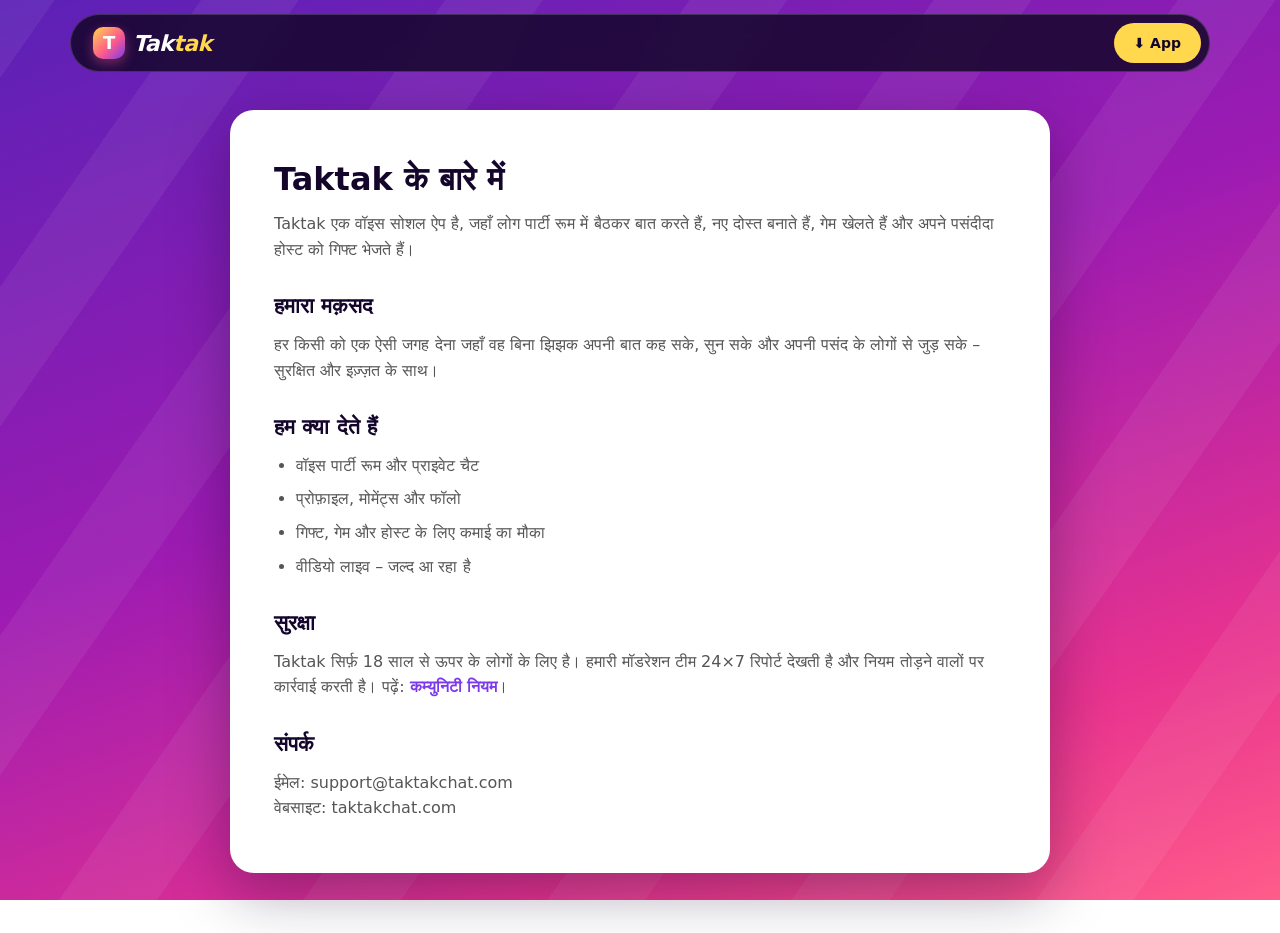
==== about.html @ ce34f869 "Video live = coming soon; Mico-style official touches: logo mark, App button, policies footer, about" ====
<!DOCTYPE html>
<html lang="hi"><head><meta charset="UTF-8"><meta name="viewport" content="width=device-width,initial-scale=1">
<title>Taktak के बारे में</title><link rel="stylesheet" href="style.css"></head>
<body>
<div class="stripes"></div>
<nav><div class="wrap"><div class="bar"><a class="logo" href="index.html"><span class="mark">T</span>Tak<b>tak</b></a><div class="links"><a class="btn" href="index.html#download">⬇ App</a></div></div></div></nav>
<div class="doc">
<h1>Taktak के बारे में</h1>
<p>Taktak एक वॉइस सोशल ऐप है, जहाँ लोग पार्टी रूम में बैठकर बात करते हैं, नए दोस्त बनाते हैं, गेम खेलते हैं और अपने पसंदीदा होस्ट को गिफ्ट भेजते हैं।</p>
<h2>हमारा मक़सद</h2>
<p>हर किसी को एक ऐसी जगह देना जहाँ वह बिना झिझक अपनी बात कह सके, सुन सके और अपनी पसंद के लोगों से जुड़ सके – सुरक्षित और इज़्ज़त के साथ।</p>
<h2>हम क्या देते हैं</h2>
<ul><li>वॉइस पार्टी रूम और प्राइवेट चैट</li><li>प्रोफ़ाइल, मोमेंट्स और फॉलो</li><li>गिफ्ट, गेम और होस्ट के लिए कमाई का मौका</li><li>वीडियो लाइव – जल्द आ रहा है</li></ul>
<h2>सुरक्षा</h2>
<p>Taktak सिर्फ़ 18 साल से ऊपर के लोगों के लिए है। हमारी मॉडरेशन टीम 24×7 रिपोर्ट देखती है और नियम तोड़ने वालों पर कार्रवाई करती है। पढ़ें: <a href="guidelines.html">कम्युनिटी नियम</a>।</p>
<h2>संपर्क</h2>
<p>ईमेल: support@taktakchat.com<br>वेबसाइट: taktakchat.com</p>
</div></body></html>
---- style.css ----
*{box-sizing:border-box;margin:0;padding:0}
html{overflow-x:hidden}
:root{--ink:#14062b;--lime:#ffd84d;--p:#7c3aed;--pk:#ff3d9a;--bg:#ecebe8;--m:#555}
body{font-family:"Poppins","Noto Sans Devanagari",system-ui,sans-serif;background:var(--bg);color:var(--ink);line-height:1.6;overflow-x:hidden}
a{color:inherit;text-decoration:none}
.wrap{max-width:1180px;margin:auto;padding:0 20px;position:relative;z-index:2}
/* giant diagonal stripes like street signage */
.stripes{position:fixed;inset:0;z-index:0;pointer-events:none;background:
 repeating-linear-gradient(-55deg,transparent 0 120px,rgba(0,0,0,.05) 120px 200px)}
/* nav */
nav{position:fixed;top:14px;left:0;right:0;z-index:50}
nav .bar{display:flex;align-items:center;justify-content:space-between;background:var(--ink);color:#fff;border-radius:40px;padding:8px 8px 8px 22px}
.logo{font-weight:900;font-size:22px;font-style:italic;letter-spacing:-.5px}
.logo b{color:var(--lime)}
nav .links{display:flex;align-items:center;gap:6px}
nav .links a{padding:7px 14px;border-radius:30px;font-size:14px;font-weight:600;color:#bbb}
nav .links a:hover,nav .links a.on{background:#fff;color:var(--ink)}
.btn{display:inline-flex;align-items:center;gap:8px;padding:12px 26px;border-radius:40px;font-weight:800;background:var(--lime);color:var(--ink)!important;border:0;cursor:pointer;font:inherit;font-weight:800;transition:.2s}
.btn:hover{transform:translateY(-2px) rotate(-1deg);box-shadow:4px 4px 0 var(--ink)}
.btn.dark{background:var(--ink);color:#fff!important}
nav .links .btn{padding:9px 20px;color:var(--ink)!important}
nav .links .btn:hover{background:#fff}
/* hero */
.hero{position:relative;min-height:100vh;padding:110px 0 60px;display:flex;align-items:center}
.hero .wrap{display:grid;grid-template-columns:.9fr 1.1fr;gap:20px;align-items:center;width:100%}
.side-text{position:absolute;left:-6px;top:50%;transform:rotate(-90deg) translateX(-50%);transform-origin:left top;font-size:11px;letter-spacing:4px;font-weight:700;color:#999;white-space:nowrap}
.sticker{display:inline-block;background:var(--ink);color:var(--lime);font-weight:800;font-size:13px;padding:6px 14px;transform:rotate(-3deg);margin-bottom:18px;clip-path:polygon(0 0,100% 0,96% 100%,4% 100%)}
.hero h1{font-size:68px;line-height:1.05;font-weight:900;letter-spacing:-1px;margin-bottom:18px}
.hero h1 .hl{background:var(--lime);padding:0 10px;display:inline-block;transform:rotate(-2deg)}
.hero h1 .pk{color:var(--p)}
.hero p{color:var(--m);font-size:18px;margin-bottom:28px;max-width:440px}
.stores{display:flex;gap:12px;flex-wrap:wrap}
.store{display:flex;align-items:center;gap:10px;background:var(--ink);color:#fff;padding:10px 20px;border-radius:14px;min-width:170px;transition:.2s;border:2px solid var(--ink)}
.store:hover{transform:translateY(-3px);box-shadow:5px 5px 0 var(--lime)}
.store.alt{background:#fff;color:var(--ink)}
.store.alt svg{fill:var(--ink)}
.store svg{width:26px;height:26px;fill:#fff}
.store small{display:block;font-size:11px;opacity:.75;line-height:1}
.store b{font-size:17px;line-height:1.2}
/* tilted panel with fanned screens */
.panel{position:relative;height:620px}
.panel .bg{position:absolute;inset:30px 0 30px 40px;background:linear-gradient(135deg,var(--p),var(--pk));clip-path:polygon(8% 0,100% 0,100% 88%,92% 100%,0 100%,0 12%);transform:rotate(-4deg)}
.panel .bg:after{content:"TAKTAK";position:absolute;right:20px;bottom:10px;font-size:110px;font-weight:900;font-style:italic;color:rgba(255,255,255,.12);line-height:1}
.panel img{position:absolute;width:230px;border-radius:22px;box-shadow:0 25px 50px rgba(0,0,0,.35);border:4px solid #fff;transition:.35s}
.panel img:nth-of-type(1){left:4%;top:120px;transform:rotate(-12deg);z-index:1}
.panel img:nth-of-type(2){left:26%;top:60px;transform:rotate(-4deg);z-index:3}
.panel img:nth-of-type(3){left:50%;top:90px;transform:rotate(6deg);z-index:2}
.panel img:hover{transform:rotate(0) scale(1.06);z-index:5}
.tag{position:absolute;z-index:6;background:#fff;border:2px solid var(--ink);font-weight:800;font-size:14px;padding:6px 14px;border-radius:30px;box-shadow:3px 3px 0 var(--ink);animation:bob 4s ease-in-out infinite}
.tag.t1{left:0;top:70px;transform:rotate(-6deg)}
.tag.t2{right:2%;top:40px;background:var(--lime);transform:rotate(5deg);animation-delay:1s}
.tag.t3{right:8%;bottom:50px;transform:rotate(-3deg);animation-delay:2s}
@keyframes bob{50%{translate:0 -10px}}
/* marquee band */
.band{background:var(--ink);color:var(--lime);overflow:hidden;white-space:nowrap;padding:14px 0;transform:rotate(-1.5deg);margin:10px -20px;position:relative;z-index:3}
.band div{display:inline-block;animation:mq 22s linear infinite;font-weight:900;font-size:22px;font-style:italic;letter-spacing:1px}
.band span{margin:0 26px;color:#fff}
@keyframes mq{to{transform:translateX(-50%)}}
/* sections */
section{padding:90px 0;position:relative}
.head{display:flex;align-items:flex-end;justify-content:space-between;margin-bottom:40px;gap:20px;flex-wrap:wrap}
.head h2{font-size:48px;font-weight:900;line-height:1;letter-spacing:-1px}
.head h2 small{display:block;font-size:13px;letter-spacing:4px;color:var(--p);font-weight:800;margin-bottom:8px}
.head p{color:var(--m);max-width:380px}
/* screens slider */
.reel{display:flex;gap:22px;overflow-x:auto;scroll-snap-type:x mandatory;padding:10px 4px 30px}
.reel::-webkit-scrollbar{height:6px}.reel::-webkit-scrollbar-thumb{background:var(--ink);border-radius:6px}
.reel figure{flex:0 0 250px;scroll-snap-align:start;background:#fff;border:2px solid var(--ink);border-radius:22px;padding:10px;box-shadow:6px 6px 0 var(--ink);transition:.25s}
.reel figure:hover{transform:translateY(-6px) rotate(-1deg)}
.reel img{width:100%;border-radius:14px;display:block}
.reel figcaption{font-weight:800;padding:10px 4px 2px}
/* zone cards */
.grid{display:grid;grid-template-columns:repeat(3,1fr);gap:20px}
.card{background:#fff;border:2px solid var(--ink);padding:28px;clip-path:polygon(0 0,calc(100% - 26px) 0,100% 26px,100% 100%,0 100%);transition:.25s;position:relative}
.card:hover{background:var(--ink);color:#fff}
.card:hover p{color:#ccc}
.card .no{position:absolute;right:18px;top:30px;font-weight:900;font-size:40px;color:rgba(0,0,0,.08);font-style:italic}
.card:hover .no{color:rgba(255,216,77,.3)}
.card i{font-style:normal;font-size:30px;display:grid;place-items:center;width:56px;height:56px;background:var(--lime);border:2px solid var(--ink);border-radius:14px}
.card h3{margin:16px 0 6px;font-size:21px;font-weight:800}
.card p{color:var(--m);font-size:15px}
/* safety strip */
.safe{display:grid;grid-template-columns:repeat(4,1fr);gap:0;border:2px solid var(--ink);background:#fff}
.safe div{padding:24px;border-right:2px solid var(--ink);font-weight:700}
.safe div:last-child{border:0}
.safe b{display:block;font-size:30px;font-weight:900;color:var(--p)}
/* host */
.host{background:var(--ink);color:#fff;padding:60px 50px;clip-path:polygon(0 0,100% 0,100% 85%,95% 100%,0 100%);display:grid;grid-template-columns:1.2fr .8fr;gap:30px;align-items:center}
.host h2{font-size:46px;font-weight:900;line-height:1.05}
.host h2 em{color:var(--lime);font-style:normal}
.host p{color:#bbb;margin:14px 0 26px}
.steps{display:grid;gap:12px}
.steps div{border:2px solid #333;border-radius:16px;padding:14px 18px;font-weight:700;display:flex;gap:14px;align-items:center}
.steps b{background:var(--lime);color:var(--ink);width:34px;height:34px;border-radius:50%;display:grid;place-items:center;flex:none}
.dl{text-align:center}
.dl h2{font-size:56px;font-weight:900;line-height:1;margin-bottom:12px}
.dl p{color:var(--m);margin-bottom:28px}
.dl .stores{justify-content:center}
footer{padding:30px 0;font-size:14px;background:var(--ink);color:#aaa;position:relative;z-index:2}
footer .wrap{display:flex;justify-content:space-between;flex-wrap:wrap;gap:12px}
footer a{margin-left:18px}
footer a:hover{color:var(--lime)}
/* docs */
.doc{max-width:820px;margin:110px auto 60px;padding:44px;background:#fff;border:2px solid var(--ink);box-shadow:8px 8px 0 var(--ink);position:relative;z-index:2}
.doc h1{font-size:32px;font-weight:900;margin-bottom:6px}
.doc h2{font-size:21px;margin:28px 0 8px}
.doc p,.doc li{color:var(--m);margin-bottom:8px}
.doc a{color:var(--p);font-weight:700}
.doc ul{padding-left:22px}
.doc input,.doc textarea{width:100%;padding:12px 14px;border-radius:12px;border:2px solid var(--ink);background:#fafafa;margin:6px 0 16px;font:inherit}
@media(max-width:900px){
 .hero .wrap,.grid,.host{grid-template-columns:1fr}
 .hero{text-align:center;padding-top:100px}
 .hero p{margin-left:auto;margin-right:auto}
 .hero .stores{justify-content:center}
 .hero h1{font-size:44px}
 .panel{height:440px;margin-top:10px}
 .panel img{width:160px}
 .panel img:nth-of-type(1){left:2%;top:90px}.panel img:nth-of-type(2){left:28%;top:40px}.panel img:nth-of-type(3){left:54%;top:80px}
 .panel .bg{inset:20px 0 20px 0}
 .head h2,.host h2{font-size:34px}
 .dl h2{font-size:38px}
 .safe{grid-template-columns:1fr 1fr}
 .safe div:nth-child(2){border-right:0}
 .safe div:nth-child(-n+2){border-bottom:2px solid var(--ink)}
 nav .links a:not(.btn){display:none}
 .host{padding:40px 24px}
 .side-text{display:none}
 .doc{margin:90px 10px 40px;padding:26px 18px}
}
/* ===== purple→pink site theme ===== */
body{background:linear-gradient(135deg,#6d28d9 0%,#a21caf 50%,#ff3d9a 100%) fixed;color:#fff}
.stripes{background:repeating-linear-gradient(-55deg,transparent 0 120px,rgba(255,255,255,.06) 120px 200px)}
.hero p,.head p,.dl p{color:rgba(255,255,255,.85)}
.hero h1 .hl{color:var(--ink)}
.hero h1 .pk{color:var(--lime)}
.head h2 small{color:var(--lime)}
.side-text{color:rgba(255,255,255,.5)}
.panel .bg{background:var(--ink)}
.panel .bg:after{color:rgba(255,216,77,.12)}
.store{border-color:#fff}
.card,.safe,.reel figure,.doc{color:var(--ink)}
.reel figure{box-shadow:6px 6px 0 var(--ink)}
.reel::-webkit-scrollbar-thumb{background:#fff}
.band{box-shadow:0 10px 30px rgba(0,0,0,.25)}
.tag,.store.alt{color:var(--ink)}
/* ===== color system v2: purple/pink base, deep-violet surfaces, warm-yellow accent ===== */
:root{--glass:rgba(20,6,43,.38);--line:rgba(255,255,255,.16);--soft:rgba(255,255,255,.75)}
body{background:linear-gradient(160deg,#5b21b6 0%,#9d1bb2 45%,#e8338f 80%,#ff5c8a 100%) fixed}
nav .bar{background:rgba(20,6,43,.85);backdrop-filter:blur(12px);border:1px solid var(--line)}
/* cards → frosted violet glass */
.card{background:var(--glass);color:#fff;border:1px solid var(--line);backdrop-filter:blur(10px)}
.card p{color:var(--soft)}
.card .no{color:rgba(255,255,255,.10)}
.card:hover{background:rgba(255,255,255,.95);color:var(--ink)}
.card:hover p{color:#4b3a66}
.card:hover .no{color:rgba(124,58,237,.18)}
.card i{background:linear-gradient(135deg,#ffd84d,#ff9f43);border:0;box-shadow:0 6px 18px rgba(255,159,67,.35)}
/* safety strip */
.safe{background:var(--glass);border:1px solid var(--line);color:#fff;border-radius:20px;overflow:hidden;backdrop-filter:blur(10px)}
.safe div{border-color:var(--line)!important}
.safe b{color:var(--lime)}
/* screens reel */
.reel figure{background:var(--glass);border:1px solid var(--line);color:#fff;box-shadow:0 18px 40px rgba(20,6,43,.35)}
.reel figure:hover{box-shadow:0 24px 50px rgba(20,6,43,.5)}
/* host block */
.host{background:linear-gradient(135deg,#1e0a3c,#2d0f52);border:1px solid var(--line)}
.steps div{border-color:var(--line);background:rgba(255,255,255,.04)}
/* buttons & stores */
.btn:hover{box-shadow:4px 4px 0 var(--ink)}
.store{background:var(--ink);border-color:rgba(255,255,255,.25)}
.store.alt{background:#fff;border-color:#fff}
.store:hover{box-shadow:0 10px 24px rgba(255,216,77,.35)}
/* hero bits */
.panel .bg{background:linear-gradient(135deg,#1e0a3c,#2d0f52)}
.tag{border-color:var(--ink);box-shadow:3px 3px 0 var(--ink)}
.sticker{color:var(--lime)}
/* band & footer */
.band{background:var(--ink)}
footer{background:#0f041f;color:var(--soft)}
/* ===== official touches ===== */
.logo{display:inline-flex;align-items:center;gap:8px}
.mark{display:grid;place-items:center;width:32px;height:32px;border-radius:10px;background:linear-gradient(135deg,#ffd84d,#ff5c8a 55%,#7c3aed);color:#fff;font-style:normal;font-size:18px;font-weight:900;box-shadow:0 4px 12px rgba(255,92,138,.4)}
.card.soon{opacity:.92}
.card.soon i{filter:grayscale(.3)}
.soon-tag{position:absolute;right:14px;top:14px;background:var(--lime);color:var(--ink);font-size:12px;font-weight:800;padding:3px 10px;border-radius:20px;z-index:2}
.card.soon .no{top:44px}
footer{padding:40px 0 30px}
footer .wrap{display:block}
.f-top{display:flex;justify-content:space-between;align-items:center;padding-bottom:22px;border-bottom:1px solid var(--line);margin-bottom:18px}
.f-top .logo{color:#fff;font-size:22px}
.social{display:flex;gap:10px}
.social a{margin:0;width:38px;height:38px;border-radius:50%;background:rgba(255,255,255,.08);display:grid;place-items:center;transition:.2s}
.social a:hover{background:var(--lime)}
.social svg{width:18px;height:18px;fill:#fff}
.social a:hover svg{fill:var(--ink)}
.f-links{display:flex;flex-wrap:wrap;gap:8px 12px;align-items:center;font-size:14px}
.f-links a{margin:0}
.f-links i{font-style:normal;opacity:.35}
.drop{position:relative;cursor:pointer}
.drop .menu{display:none;position:absolute;bottom:100%;left:-10px;background:#fff;color:var(--ink);border-radius:12px;padding:8px;min-width:170px;box-shadow:0 12px 30px rgba(0,0,0,.3);margin-bottom:8px}
.drop:hover .menu,.drop:focus-within .menu{display:block}
.drop .menu a{display:block;padding:7px 10px;border-radius:8px}
.drop .menu a:hover{background:#f3ecff;color:var(--p)}
.f-copy{margin-top:16px;font-size:12.5px;opacity:.6}
.logo b{margin-left:-8px}
.doc{border:0;border-radius:24px;box-shadow:0 20px 60px rgba(20,6,43,.35)}.doc input,.doc textarea{border:1px solid #ddd2f3;border-radius:12px}
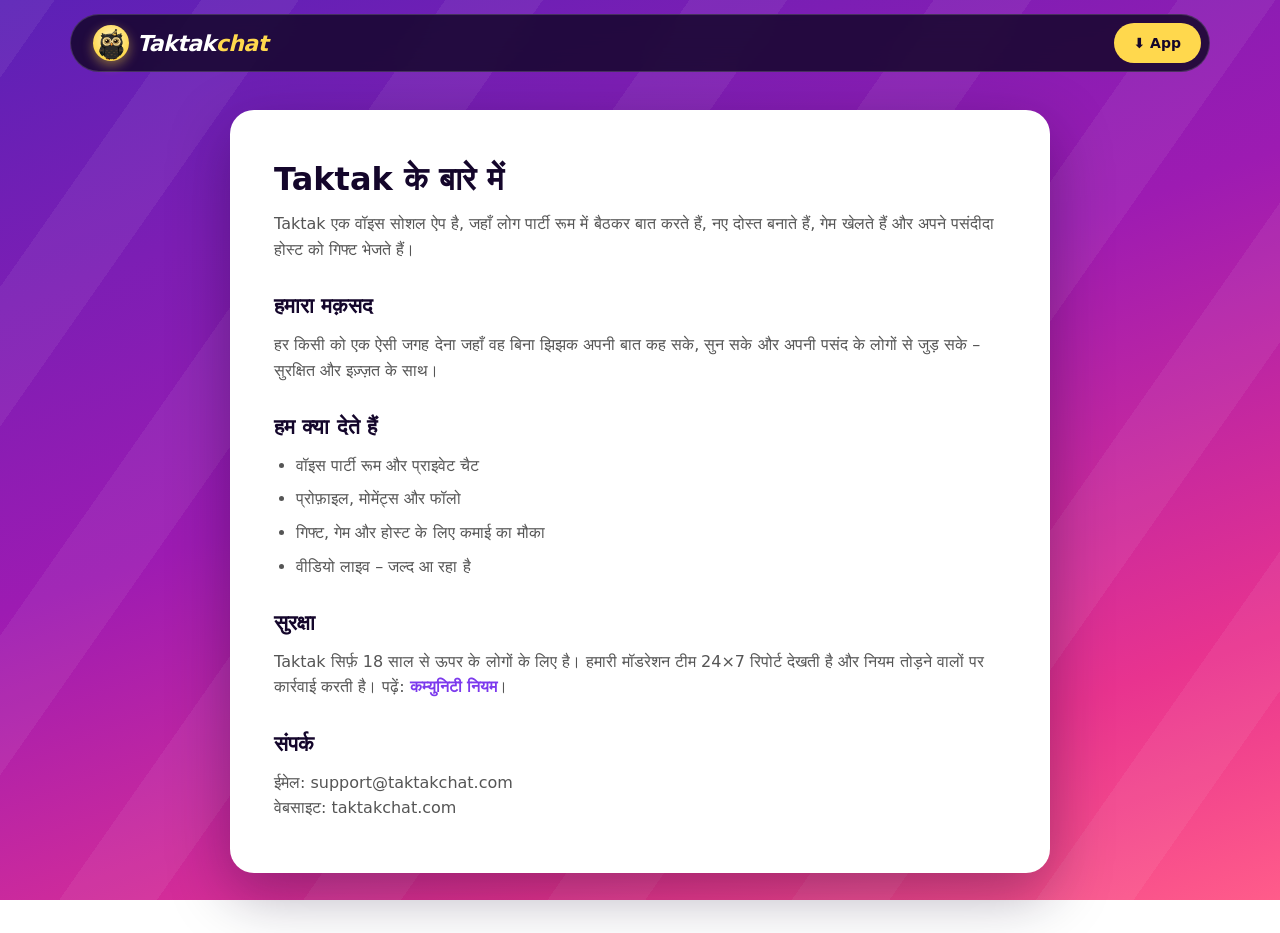
==== commit 3dc50d48: "Use the app's real owl logo (nav, hero, footer, favicon) Co-Authored-By: Claude Opus 5.5 <noreply@an" ====
--- a/about.html
+++ b/about.html
@@ -1,9 +1,9 @@
 <!DOCTYPE html>
 <html lang="hi"><head><meta charset="UTF-8"><meta name="viewport" content="width=device-width,initial-scale=1">
-<title>Taktak के बारे में</title><link rel="stylesheet" href="style.css"></head>
+<title>Taktak के बारे में</title><link rel="icon" href="favicon.png"><link rel="stylesheet" href="style.css"></head>
 <body>
 <div class="stripes"></div>
-<nav><div class="wrap"><div class="bar"><a class="logo" href="index.html"><span class="mark">T</span>Tak<b>tak</b></a><div class="links"><a class="btn" href="index.html#download">⬇ App</a></div></div></div></nav>
+<nav><div class="wrap"><div class="bar"><a class="logo" href="index.html"><img class="mark" src="img/owl.png" alt="Taktakchat">Taktak<b>chat</b></a><div class="links"><a class="btn" href="index.html#download">⬇ App</a></div></div></div></nav>
 <div class="doc">
 <h1>Taktak के बारे में</h1>
 <p>Taktak एक वॉइस सोशल ऐप है, जहाँ लोग पार्टी रूम में बैठकर बात करते हैं, नए दोस्त बनाते हैं, गेम खेलते हैं और अपने पसंदीदा होस्ट को गिफ्ट भेजते हैं।</p>
--- a/style.css
+++ b/style.css
@@ -205,3 +205,8 @@
 .f-copy{margin-top:16px;font-size:12.5px;opacity:.6}
 .logo b{margin-left:-8px}
 .doc{border:0;border-radius:24px;box-shadow:0 20px 60px rgba(20,6,43,.35)}.doc input,.doc textarea{border:1px solid #ddd2f3;border-radius:12px}
+/* real app logo (owl) */
+img.mark{width:36px;height:36px;border-radius:50%;background:radial-gradient(circle at 50% 40%,#fff3c4,#ffd84d 70%);padding:3px 4px 1px;object-fit:contain;box-shadow:0 4px 12px rgba(255,216,77,.45)}
+.logo b{margin-left:-8px}
+.hero-logo{width:210px;margin:0 0 6px -8px;filter:drop-shadow(0 10px 24px rgba(20,6,43,.35));animation:bob 5s ease-in-out infinite}
+@media(max-width:900px){.hero-logo{width:170px;margin:0 auto 4px}}
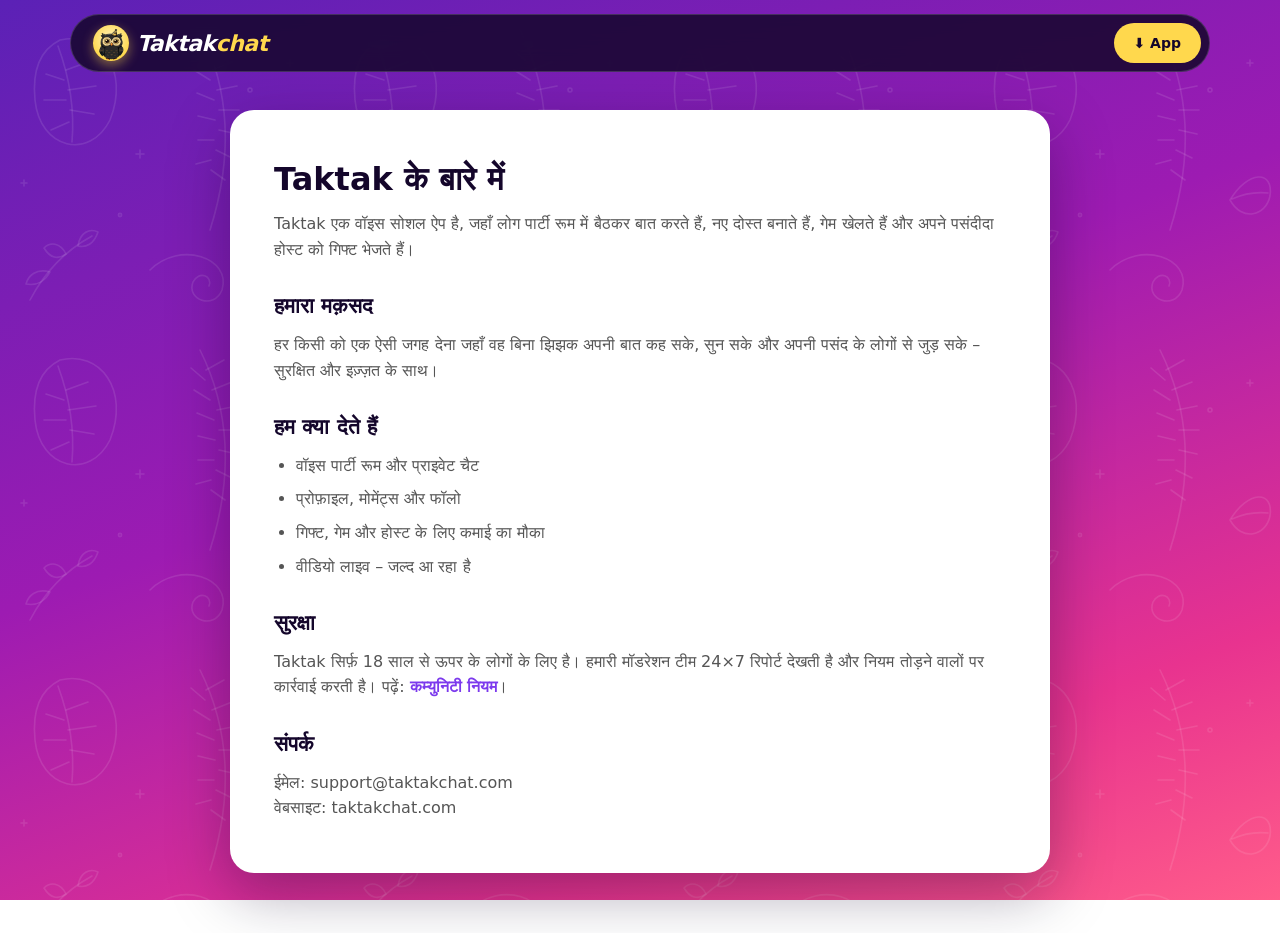
==== commit 4de8ac95: "Cache-bust CSS/JS so phones get the latest styles; hide language menu by default Co-Authored-By: Cla" ====
--- a/about.html
+++ b/about.html
@@ -1,6 +1,6 @@
 <!DOCTYPE html>
 <html lang="hi"><head><meta charset="UTF-8"><meta name="viewport" content="width=device-width,initial-scale=1">
-<title>Taktak के बारे में</title><link rel="icon" href="favicon.png"><link rel="stylesheet" href="style.css"></head>
+<title>Taktak के बारे में</title><link rel="icon" href="favicon.png"><link rel="stylesheet" href="style.css?v=202611272050"></head>
 <body>
 <div class="stripes"></div>
 <nav><div class="wrap"><div class="bar"><a class="logo" href="index.html"><img class="mark" src="img/owl.png" alt="Taktakchat">Taktak<b>chat</b></a><div class="links"><a class="btn" href="index.html#download">⬇ App</a></div></div></div></nav>
--- a/style.css
+++ b/style.css
@@ -210,3 +210,377 @@
 .logo b{margin-left:-8px}
 .hero-logo{width:210px;margin:0 0 6px -8px;filter:drop-shadow(0 10px 24px rgba(20,6,43,.35));animation:bob 5s ease-in-out infinite}
 @media(max-width:900px){.hero-logo{width:170px;margin:0 auto 4px}}
+/* ===== calmer hero: no dark block, gentle glow, minimal motion ===== */
+.panel .bg{display:none}
+.panel .glow{position:absolute;left:50%;top:50%;width:520px;height:520px;transform:translate(-50%,-50%);border-radius:50%;background:radial-gradient(circle,rgba(255,216,77,.35) 0%,rgba(255,92,138,.18) 40%,transparent 70%);filter:blur(10px);pointer-events:none}
+.panel img{border:3px solid rgba(255,255,255,.9);box-shadow:0 30px 60px rgba(20,6,43,.45)}
+.hero-logo{animation:none}
+.tag{animation:none}
+.band{transform:none;margin:0}
+.band div{animation-duration:45s}
+.side-text{display:none}
+.stripes{background:repeating-linear-gradient(-55deg,transparent 0 160px,rgba(255,255,255,.035) 160px 240px)}
+@media (prefers-reduced-motion:reduce){*{animation:none!important;transition:none!important}}
+/* ===== futuristic features ===== */
+.fx-grid{display:grid;grid-template-columns:repeat(3,1fr);gap:22px}
+.fx-card{position:relative;padding:28px 26px 26px;border-radius:22px;background:
+ radial-gradient(400px circle at var(--mx,50%) var(--my,0%),rgba(255,255,255,.10),transparent 45%),
+ linear-gradient(180deg,rgba(30,10,60,.62),rgba(20,6,43,.78));
+ backdrop-filter:blur(12px);color:#fff;overflow:hidden;transition:transform .25s ease,box-shadow .25s;transform-style:preserve-3d;box-shadow:0 20px 50px rgba(20,6,43,.35)}
+/* gradient neon border */
+.fx-card:before{content:"";position:absolute;inset:0;border-radius:inherit;padding:1.5px;background:linear-gradient(135deg,var(--c1),transparent 40%,transparent 60%,var(--c2));-webkit-mask:linear-gradient(#000 0 0) content-box,linear-gradient(#000 0 0);-webkit-mask-composite:xor;mask-composite:exclude;opacity:.8;pointer-events:none}
+/* faint tech grid */
+.fx-card:after{content:"";position:absolute;inset:0;background-image:linear-gradient(rgba(255,255,255,.04) 1px,transparent 1px),linear-gradient(90deg,rgba(255,255,255,.04) 1px,transparent 1px);background-size:22px 22px;mask-image:linear-gradient(180deg,#000,transparent 70%);pointer-events:none}
+.fx-card:hover{box-shadow:0 30px 70px rgba(20,6,43,.5),0 0 40px color-mix(in srgb,var(--c1) 30%,transparent)}
+.hud{position:absolute;width:16px;height:16px;border:2px solid var(--c1);opacity:.7;z-index:2}
+.hud.tl{left:12px;top:12px;border-right:0;border-bottom:0;border-radius:6px 0 0 0}
+.hud.br{right:12px;bottom:12px;border-left:0;border-top:0;border-radius:0 0 6px 0;border-color:var(--c2)}
+.orb{position:relative;width:96px;height:96px;margin-bottom:14px;display:grid;place-items:center;z-index:1}
+.orb:before{content:"";position:absolute;inset:6px;border-radius:50%;background:radial-gradient(circle at 50% 35%,color-mix(in srgb,var(--c1) 55%,transparent),transparent 70%);filter:blur(6px)}
+.orb:after{content:"";position:absolute;left:10px;right:10px;bottom:2px;height:18px;border-radius:50%;border:2px solid color-mix(in srgb,var(--c2) 70%,transparent);box-shadow:0 0 18px var(--c2);opacity:.6}
+.orb img{position:relative;width:84px;height:84px;filter:drop-shadow(0 10px 14px rgba(0,0,0,.35));transition:transform .35s ease;transform:translateZ(40px)}
+.fx-card:hover .orb img{transform:translateZ(40px) translateY(-6px) scale(1.06) rotate(-4deg)}
+.code{position:relative;z-index:1;font-family:ui-monospace,Consolas,monospace;font-size:11.5px;letter-spacing:2px;color:var(--c1);opacity:.9}
+.fx-card h3{position:relative;z-index:1;font-size:22px;font-weight:800;margin:4px 0 6px}
+.fx-card p{position:relative;z-index:1;color:rgba(255,255,255,.75);font-size:15px}
+.fx-card.soon .orb img{filter:drop-shadow(0 10px 14px rgba(0,0,0,.35)) saturate(.7)}
+.fx-card .soon-tag{z-index:3;top:16px;right:16px}
+@media(max-width:900px){.fx-grid{grid-template-columns:1fr 1fr;gap:14px}.fx-card{padding:22px 16px}.orb{width:76px;height:76px}.orb img{width:66px;height:66px}.fx-card h3{font-size:18px}.fx-card p{font-size:13.5px}}
+@media(max-width:520px){.fx-grid{grid-template-columns:1fr}}
+/* ===== tango-style flowing 3D ribbons in empty space ===== */
+body{position:relative}
+.ribbons{position:absolute;inset:0;z-index:1;pointer-events:none;overflow:hidden}
+.rb{position:absolute;width:min(62vw,900px);opacity:.55;filter:saturate(1.1)}
+.rb1{right:-14vw;top:40px;transform:rotate(-8deg)}
+.rb2{left:-22vw;top:900px;transform:scaleX(-1) rotate(10deg);opacity:.45}
+.rb3{right:-20vw;top:1750px;transform:rotate(14deg);opacity:.4}
+.rb4{left:-18vw;top:2600px;transform:scaleX(-1) rotate(-6deg);opacity:.42}
+.rb5{right:-16vw;top:3450px;transform:rotate(-12deg);opacity:.38}
+.hero .wrap,section .wrap{z-index:2}
+@media(max-width:900px){.rb{width:120vw;opacity:.3}.rb1{right:-50vw}.rb2,.rb4{left:-60vw}.rb3,.rb5{right:-60vw}}
+.rb{height:auto;aspect-ratio:1}
+.rb{width:min(70vw,1000px);opacity:.85}
+.rb1{right:-10vw;top:260px;transform:rotate(-6deg)}
+.rb2{left:-16vw;top:980px;transform:scaleX(-1) rotate(8deg);opacity:.75}
+.rb3{right:-14vw;top:1800px;transform:rotate(12deg);opacity:.7}
+.rb4{left:-14vw;top:2650px;transform:scaleX(-1) rotate(-6deg);opacity:.7}
+.rb5{right:-12vw;top:3400px;transform:rotate(-10deg);opacity:.65}
+@media(max-width:900px){.rb{width:130vw;opacity:.45}}
+/* ribbons: soft faded ends, slow drift */
+.rb{overflow:visible;transform:translate(0,0) rotate(var(--r,0deg)) scaleX(var(--sx,1));animation:drift 18s ease-in-out infinite alternate}
+.rb1{--r:-6deg}
+.rb2{--r:8deg;--sx:-1;animation-delay:-4s}
+.rb3{--r:12deg;animation-delay:-8s}
+.rb4{--r:-6deg;--sx:-1;animation-delay:-12s}
+.rb5{--r:-10deg;animation-delay:-2s}
+@keyframes drift{0%{transform:translate(0,0) rotate(var(--r)) scaleX(var(--sx,1))}100%{transform:translate(-2vw,24px) rotate(calc(var(--r) + 3deg)) scaleX(var(--sx,1))}}
+/* ===== 3D candy-glass feature cards to match 3D icons ===== */
+.fx-card{
+ background:
+  radial-gradient(120% 70% at 50% -10%,rgba(255,255,255,.22),transparent 55%),
+  linear-gradient(165deg,color-mix(in srgb,var(--c1) 38%,#3a1470) 0%,#2a0f55 45%,color-mix(in srgb,var(--c2) 34%,#1d0a3a) 100%);
+ border-radius:28px;backdrop-filter:none;
+ box-shadow:
+  inset 0 2px 0 rgba(255,255,255,.35),
+  inset 0 -14px 28px rgba(10,2,25,.45),
+  inset 0 0 0 1px rgba(255,255,255,.08),
+  0 10px 0 color-mix(in srgb,var(--c2) 40%,#14062b),
+  0 26px 40px rgba(10,2,25,.45)}
+.fx-card:hover{box-shadow:inset 0 2px 0 rgba(255,255,255,.4),inset 0 -14px 28px rgba(10,2,25,.45),inset 0 0 0 1px rgba(255,255,255,.1),0 14px 0 color-mix(in srgb,var(--c2) 45%,#14062b),0 34px 50px rgba(10,2,25,.5),0 0 50px color-mix(in srgb,var(--c1) 35%,transparent)}
+/* glossy top sheen instead of tech grid */
+.fx-card:after{background:linear-gradient(180deg,rgba(255,255,255,.16),rgba(255,255,255,0) 38%);background-size:auto;mask-image:none;border-radius:inherit}
+.fx-card:before{opacity:.55}
+.hud{display:none}
+/* 3D pedestal under icon */
+.orb{width:110px;height:104px}
+.orb:before{inset:auto 8px 6px;height:30px;border-radius:50%;filter:none;
+ background:radial-gradient(ellipse at 50% 35%,color-mix(in srgb,var(--c1) 85%,#fff) 0%,color-mix(in srgb,var(--c1) 60%,#5b21b6) 45%,#1d0a3a 100%);
+ box-shadow:0 6px 0 color-mix(in srgb,var(--c2) 50%,#14062b),0 0 28px color-mix(in srgb,var(--c1) 60%,transparent)}
+.orb:after{display:none}
+.orb img{width:92px;height:92px;margin-bottom:22px}
+/* funky type */
+.fx-card h3{font-family:"Baloo 2","Noto Sans Devanagari",sans-serif;font-weight:800;font-size:27px;line-height:1.15;letter-spacing:.2px;
+ background:linear-gradient(180deg,#fff 30%,color-mix(in srgb,var(--c1) 70%,#fff));-webkit-background-clip:text;background-clip:text;color:transparent;
+ filter:drop-shadow(0 3px 0 rgba(10,2,25,.45))}
+.fx-card p{font-family:"Baloo 2","Noto Sans Devanagari",sans-serif;font-weight:600;font-size:16px;line-height:1.45;color:rgba(255,255,255,.82)}
+.code{font-family:"Bungee",sans-serif;font-size:11px;letter-spacing:1.5px;color:var(--c1);text-shadow:0 2px 0 rgba(10,2,25,.5)}
+#features .head h2{font-family:"Baloo 2","Noto Sans Devanagari",sans-serif;font-weight:800;font-size:58px;letter-spacing:0;
+ text-shadow:0 4px 0 #ff5c8a,0 8px 0 #7c3aed,0 14px 24px rgba(10,2,25,.45)}
+#features .head h2 small{font-family:"Bungee",sans-serif;text-shadow:none;font-size:14px}
+#features .head p{font-family:"Baloo 2",sans-serif;font-weight:600;font-size:18px}
+@media(max-width:900px){#features .head h2{font-size:40px}.fx-card h3{font-size:22px}.orb img{width:76px;height:76px}}
+/* ===== hero fill for big screens ===== */
+.lang{padding:7px 12px;border-radius:30px;font-size:13px;font-weight:600;color:#ddd;border:1px solid rgba(255,255,255,.18)}
+.hero-chips{display:flex;flex-wrap:wrap;gap:10px;margin-top:22px}
+.hero-chips span{font-family:"Baloo 2","Noto Sans Devanagari",sans-serif;font-weight:700;font-size:15px;padding:7px 14px;border-radius:30px;background:rgba(20,6,43,.35);border:1px solid rgba(255,255,255,.18);backdrop-filter:blur(6px)}
+.hfloat{position:absolute;z-index:6;filter:drop-shadow(0 14px 18px rgba(10,2,25,.45));animation:hbob 7s ease-in-out infinite;pointer-events:none}
+.hf1{width:96px;right:-2%;top:2%;transform:rotate(10deg)}
+.hf2{width:78px;left:-6%;top:44%;transform:rotate(-12deg);animation-delay:-2s}
+.hf3{width:84px;left:8%;top:-2%;transform:rotate(-8deg);animation-delay:-4s}
+.hf4{width:90px;right:4%;bottom:2%;transform:rotate(8deg);animation-delay:-5.5s}
+@keyframes hbob{50%{translate:0 -14px}}
+.hero{min-height:auto;padding:120px 0 70px}
+.hero h1{font-family:"Baloo 2","Noto Sans Devanagari",sans-serif;font-weight:800;line-height:1.02}
+@media(min-width:1400px){
+ .wrap{max-width:1360px}
+ .hero{padding:130px 0 90px}
+ .hero h1{font-size:96px}
+ .hero p{font-size:21px;max-width:560px}
+ .hero-logo{width:250px}
+ .panel{height:760px}
+ .panel img{width:300px}
+ .panel img:nth-of-type(1){left:2%;top:150px}
+ .panel img:nth-of-type(2){left:28%;top:70px}
+ .panel img:nth-of-type(3){left:54%;top:120px}
+ .panel .glow{width:720px;height:720px}
+ .hf1{width:120px}.hf2{width:96px}.hf3{width:104px}.hf4{width:112px}
+}
+@media(max-width:900px){.lang{display:none}.hfloat{width:56px!important}.hf2,.hf3{display:none}.hero-chips{justify-content:center}}
+.floats{position:absolute;inset:0;pointer-events:none;z-index:6}
+.panel .hfloat{border:0;border-radius:0;box-shadow:none;transition:none}
+.panel .hfloat:hover{transform:none}
+.panel .hfloat{width:80px}
+.panel .hf1{right:-6%;top:4%}
+.panel .hf2{left:-10%;top:46%;width:66px}
+.panel .hf3{left:-2%;top:2%;width:70px}
+.panel .hf4{right:-4%;bottom:4%;width:76px}
+@media(min-width:1400px){.panel .hf1{width:104px}.panel .hf2{width:84px}.panel .hf3{width:90px}.panel .hf4{width:98px}}
+@media(max-width:900px){.panel .hfloat{width:52px}.panel .hf1{right:0}.panel .hf4{right:2%}}
+.panel .floats .hf1{left:auto;right:-7%;top:6%;bottom:auto}
+.panel .floats .hf2{left:-12%;right:auto;top:48%;bottom:auto}
+.panel .floats .hf3{left:-4%;right:auto;top:0;bottom:auto}
+.panel .floats .hf4{left:auto;right:-4%;top:auto;bottom:6%}
+
+/* ===== jungle bg: carved line pattern + treeline shadow ===== */
+.stripes{background:url("data:image/svg+xml,%3Csvg%20xmlns%3D%22http%3A%2F%2Fwww.w3.org%2F2000%2Fsvg%22%20width%3D%22320%22%20height%3D%22320%22%20viewBox%3D%220%200%20320%20320%22%3E%3Cg%20fill%3D%22none%22%20stroke%3D%22%23fff%22%20stroke-width%3D%221.6%22%20stroke-linecap%3D%22round%22%20stroke-linejoin%3D%22round%22%20stroke-opacity%3D%22.10%22%3E%20%3Cpath%20d%3D%22M60%2040C100%2030%20130%2070%20110%20120C90%20160%2040%20150%2035%20100C32%2070%2040%2050%2060%2040Z%22%2F%3E%3Cpath%20d%3D%22M58%2046Q76%2095%2072%20142%22%2F%3E%3Cpath%20d%3D%22M66%2070l22-8M68%2090l28-4M70%20110l24%204M64%2080l-18-6M66%20100l-22%200M69%20122l-18%208%22%2F%3E%20%3Cpath%20d%3D%22M200%2030Q245%20120%20210%20230%22%2F%3E%3Cpath%20d%3D%22M206%2050l18-10M212%2070l20-8M217%2090l20-4M219%20110l20%200M219%20130l18%204M216%20150l16%208M211%20170l14%2010M205%2060l-14-12M210%2080l-16-10M214%20100l-17-7M215%20120l-17-4M214%20140l-16%200M211%20160l-15%204%22%2F%3E%20%3Cpath%20d%3D%22M150%20270C180%20240%20232%20258%20222%20290C214%20310%20186%20300%20193%20282C199%20270%20213%20276%20209%20286%22%2F%3E%20%3Cpath%20d%3D%22M30%20300Q52%20258%2092%20236%22%2F%3E%3Cpath%20d%3D%22M50%20272c-14-4-22%204-24%2012c12%202%2020-4%2024-12zM66%20254c-6-12-16-12-22-6c6%2010%2014%2012%2022%206zM78%20246c2-14%2012-18%2020-14c-4%2012-12%2016-20%2014z%22%2F%3E%20%3Cpath%20d%3D%22M270%20200c18-30%2044-30%2040-4c-4%2020-28%2026-40%204z%22%2F%3E%3Cpath%20d%3D%22M272%20199q18-8%2036-6%22%2F%3E%20%3Cpath%20d%3D%22M140%20150l0%208M136%20154l8%200M290%2060l0%206M287%2063l6%200M24%20180l0%206M21%20183l6%200%22%2F%3E%20%3Ccircle%20cx%3D%22250%22%20cy%3D%2290%22%20r%3D%222%22%2F%3E%3Ccircle%20cx%3D%22120%22%20cy%3D%22215%22%20r%3D%221.6%22%2F%3E%3C%2Fg%3E%3C%2Fsvg%3E") repeat;background-size:320px 320px;opacity:1}
+.treeline{position:absolute;left:0;right:0;bottom:-2px;height:280px;background:url("data:image/svg+xml,%3Csvg%20xmlns%3D%22http%3A%2F%2Fwww.w3.org%2F2000%2Fsvg%22%20viewBox%3D%220%200%201600%20300%22%20preserveAspectRatio%3D%22xMidYMax%20slice%22%3E%20%3Cpath%20fill%3D%22%233b1270%22%20fill-opacity%3D%22.35%22%20d%3D%22M0%20300V215Q50%20160%20110%20200Q160%20130%20230%20185Q290%20120%20360%20175Q420%20140%20470%20180Q540%20110%20610%20170Q680%20135%20740%20175Q810%20105%20880%20165Q950%20130%201010%20172Q1080%20112%201150%20168Q1220%20128%201280%20176Q1350%20116%201420%20170Q1490%20140%201540%20178Q1575%20160%201600%20172V300Z%22%2F%3E%20%3Cpath%20fill%3D%22%2314052a%22%20fill-opacity%3D%22.6%22%20d%3D%22M0%20300V240Q40%20200%2090%20228Q130%20180%20185%20222Q215%20205%20240%20225L240%20300ZM230%20300V230Q300%20170%20370%20222Q420%20200%20455%20232Q520%20180%20585%20230Q640%20205%20690%20236V300ZM680%20300V240Q740%20190%20800%20236Q850%20215%20900%20242Q960%20196%201030%20240Q1090%20210%201140%20244V300ZM1130%20300V238Q1190%20192%201255%20236Q1300%20214%201345%20240Q1410%20196%201475%20236Q1540%20206%201600%20236V300Z%22%2F%3E%20%3Cg%20fill%3D%22%2314052a%22%20fill-opacity%3D%22.6%22%3E%3Cpath%20d%3D%22M300%20240L330%20130L360%20240ZM310%20200L330%20100L350%20200ZM318%20160L330%2080L342%20160Z%22%2F%3E%3Crect%20x%3D%22326%22%20y%3D%22235%22%20width%3D%228%22%20height%3D%2230%22%2F%3E%20%3Cpath%20d%3D%22M1270%20245L1300%20120L1330%20245ZM1282%20195L1300%2092L1318%20195Z%22%2F%3E%3Crect%20x%3D%221296%22%20y%3D%22238%22%20width%3D%228%22%20height%3D%2230%22%2F%3E%20%3Cpath%20d%3D%22M980%20300V150Q982%20120%20990%20110L994%20112Q988%20130%20988%20150V300Z%22%2F%3E%3Cpath%20d%3D%22M990%20112Q950%2090%20915%20110Q955%20100%20990%20116ZM990%20112Q1030%2085%201068%20104Q1028%2098%20992%20118ZM990%20112Q975%2070%20940%2060Q975%2078%20986%20116ZM990%20112Q1010%2066%201046%2058Q1010%2080%20994%20116Z%22%2F%3E%20%3Cpath%20d%3D%22M120%20300V170Q130%20150%20150%20150L470%20152Q480%20154%20470%20158L160%20162Q140%20166%20138%20190V300Z%22%2F%3E%3C%2Fg%3E%20%3Cg%20transform%3D%22translate(384%2070)%20scale(1.37)%22%3E%20%3Cpath%20fill%3D%22%2314052a%22%20fill-opacity%3D%22.85%22%20d%3D%22M0%2054C0%2030%208%2014%2020%2010L14%200L26%208Q30%206%2034%208L46%200L40%2010C52%2014%2060%2030%2060%2054C60%2070%2046%2076%2030%2076C14%2076%200%2070%200%2054Z%22%2F%3E%20%3Ccircle%20cx%3D%2220%22%20cy%3D%2226%22%20r%3D%227%22%20fill%3D%22%23ffd84d%22%20fill-opacity%3D%22.7%22%2F%3E%3Ccircle%20cx%3D%2240%22%20cy%3D%2226%22%20r%3D%227%22%20fill%3D%22%23ffd84d%22%20fill-opacity%3D%22.7%22%2F%3E%20%3Ccircle%20cx%3D%2220%22%20cy%3D%2226%22%20r%3D%223%22%20fill%3D%22%2314052a%22%2F%3E%3Ccircle%20cx%3D%2240%22%20cy%3D%2226%22%20r%3D%223%22%20fill%3D%22%2314052a%22%2F%3E%20%3Cg%20fill%3D%22%2314052a%22%3E%3Cellipse%20cx%3D%2220%22%20cy%3D%2226%22%20rx%3D%228.5%22%20ry%3D%220%22%3E%3Canimate%20attributeName%3D%22ry%22%20values%3D%220%3B0%3B8.5%3B0%3B0%3B0%3B8.5%3B0%3B0%22%20keyTimes%3D%220%3B.62%3B.66%3B.70%3B.74%3B.78%3B.81%3B.84%3B1%22%20dur%3D%225s%22%20repeatCount%3D%22indefinite%22%2F%3E%3C%2Fellipse%3E%3Cellipse%20cx%3D%2240%22%20cy%3D%2226%22%20rx%3D%228.5%22%20ry%3D%220%22%3E%3Canimate%20attributeName%3D%22ry%22%20values%3D%220%3B0%3B8.5%3B0%3B0%3B0%3B8.5%3B0%3B0%22%20keyTimes%3D%220%3B.62%3B.66%3B.70%3B.74%3B.78%3B.81%3B.84%3B1%22%20dur%3D%225s%22%20repeatCount%3D%22indefinite%22%2F%3E%3C%2Fellipse%3E%3C%2Fg%3E%20%3Cpath%20d%3D%22M27%2033L30%2040L33%2033Z%22%20fill%3D%22%23ff9f43%22%20fill-opacity%3D%22.85%22%2F%3E%20%3Cg%20transform%3D%22translate(36%2030)%22%3E%3Cg%20opacity%3D%220%22%3E%3Cpath%20d%3D%22M0%2020v-14l9-3v12%22%20fill%3D%22none%22%20stroke%3D%22%23ffd84d%22%20stroke-width%3D%222.2%22%20stroke-linecap%3D%22round%22%2F%3E%3Cellipse%20cx%3D%22-2.5%22%20cy%3D%2220.5%22%20rx%3D%223.6%22%20ry%3D%222.8%22%20fill%3D%22%23ffd84d%22%2F%3E%3Cellipse%20cx%3D%226.5%22%20cy%3D%2215.5%22%20rx%3D%223.6%22%20ry%3D%222.8%22%20fill%3D%22%23ffd84d%22%2F%3E%3Canimate%20attributeName%3D%22opacity%22%20values%3D%220%3B.9%3B.9%3B0%22%20keyTimes%3D%220%3B.2%3B.7%3B1%22%20dur%3D%223s%22%20begin%3D%220s%22%20repeatCount%3D%22indefinite%22%2F%3E%3CanimateTransform%20attributeName%3D%22transform%22%20type%3D%22translate%22%20values%3D%220%200%3B26%20-34%3B46%20-66%22%20dur%3D%223s%22%20begin%3D%220s%22%20repeatCount%3D%22indefinite%22%2F%3E%3C%2Fg%3E%3Cg%20opacity%3D%220%22%3E%3Cpath%20d%3D%22M10%2020v-14l9-3v12%22%20fill%3D%22none%22%20stroke%3D%22%23ffd84d%22%20stroke-width%3D%222.2%22%20stroke-linecap%3D%22round%22%2F%3E%3Cellipse%20cx%3D%227.5%22%20cy%3D%2220.5%22%20rx%3D%223.6%22%20ry%3D%222.8%22%20fill%3D%22%23ffd84d%22%2F%3E%3Cellipse%20cx%3D%2216.5%22%20cy%3D%2215.5%22%20rx%3D%223.6%22%20ry%3D%222.8%22%20fill%3D%22%23ffd84d%22%2F%3E%3Canimate%20attributeName%3D%22opacity%22%20values%3D%220%3B.9%3B.9%3B0%22%20keyTimes%3D%220%3B.2%3B.7%3B1%22%20dur%3D%223s%22%20begin%3D%221.5s%22%20repeatCount%3D%22indefinite%22%2F%3E%3CanimateTransform%20attributeName%3D%22transform%22%20type%3D%22translate%22%20values%3D%220%200%3B26%20-34%3B46%20-66%22%20dur%3D%223s%22%20begin%3D%221.5s%22%20repeatCount%3D%22indefinite%22%2F%3E%3C%2Fg%3E%20%3Cg%20fill%3D%22none%22%20stroke%3D%22%23ffd84d%22%20stroke-width%3D%222%22%20stroke-linecap%3D%22round%22%3E%3Cpath%20d%3D%22M4%206q5-5%200-10%22%20opacity%3D%220%22%3E%3Canimate%20attributeName%3D%22opacity%22%20values%3D%220%3B0%3B.8%3B0%22%20keyTimes%3D%220%3B.5%3B.62%3B1%22%20dur%3D%223s%22%20repeatCount%3D%22indefinite%22%2F%3E%3C%2Fpath%3E%3Cpath%20d%3D%22M9%209q9-9%200-18%22%20opacity%3D%220%22%3E%3Canimate%20attributeName%3D%22opacity%22%20values%3D%220%3B0%3B.6%3B0%22%20keyTimes%3D%220%3B.56%3B.7%3B1%22%20dur%3D%223s%22%20repeatCount%3D%22indefinite%22%2F%3E%3C%2Fpath%3E%3C%2Fg%3E%3C%2Fg%3E%20%3C%2Fg%3E%20%3Cg%20fill%3D%22none%22%20stroke%3D%22%2314052a%22%20stroke-opacity%3D%22.45%22%20stroke-width%3D%223%22%3E%3Cpath%20d%3D%22M520%20160q6%2040-4%2070M540%20150q-4%2050%206%2080M760%20170q8%2030%200%2056M1180%20160q-6%2040%204%2070%22%2F%3E%3C%2Fg%3E%20%3C%2Fsvg%3E") center bottom/cover no-repeat;z-index:1;pointer-events:none}
+#download{position:relative;padding-bottom:200px}
+@media(max-width:900px){.treeline{height:170px}}
+/* ===== SVGA accents (lightweight, lazy, precisely placed) ===== */
+.sv{display:inline-block;opacity:0;transition:opacity .4s}
+.sv.on{opacity:1}
+.logo-wrap{position:relative;display:inline-block}
+.logo-wrap .hero-logo{position:relative;z-index:1}
+.sv.rays{position:absolute;left:50%;top:58%;width:330px;height:330px;transform:translate(-50%,-50%);z-index:0;mix-blend-mode:screen;pointer-events:none}
+.sv.rays.on{opacity:.38}
+.sticker{display:inline-flex;align-items:center;gap:6px}
+.sv.eq{width:16px;height:16px;flex:none}
+.earn{position:relative;display:inline-block}
+.sv.coin{position:absolute;left:50%;top:50%;width:260px;height:162px;transform:translate(-50%,-50%);mix-blend-mode:screen;pointer-events:none;z-index:-1}
+.sv.coin.on{opacity:.85}
+.sv.giftorb{width:58px;height:58px;vertical-align:middle;margin-left:4px;position:relative;top:-4px}
+.sv.heart{width:96px;height:96px;margin-bottom:6px}
+@media(min-width:1400px){.sv.rays{width:400px;height:400px}}
+@media(max-width:900px){.sv.rays{width:260px;height:260px}.sv.giftorb{width:44px;height:44px}.sv.heart{width:76px;height:76px}}
+/* coin glow strictly behind the word */
+.earn{isolation:isolate}
+.sv.coin{z-index:-1;width:230px;height:144px}
+.sv.coin.on{opacity:.55}
+/* ===== touch & hover feel ===== */
+:root{--spring:cubic-bezier(.34,1.56,.64,1)}
+.fx-card,.reel figure,.store,.btn{position:relative;overflow:hidden;-webkit-tap-highlight-color:transparent}
+.btn,.store{overflow:hidden}
+.ripple{position:absolute;border-radius:50%;pointer-events:none;background:radial-gradient(circle,rgba(255,255,255,.45) 0%,rgba(255,216,77,.25) 40%,transparent 70%);transform:scale(0);animation:rip .65s ease-out forwards;z-index:4}
+@keyframes rip{to{transform:scale(1);opacity:0}}
+.tapped{animation:tapPop .45s var(--spring)}
+@keyframes tapPop{0%{scale:1}35%{scale:.95}100%{scale:1}}
+/* screens reel: spring lift + glow ring + shine sweep */
+.reel figure{transition:transform .5s var(--spring),box-shadow .4s}
+.reel figure:hover{transform:translateY(-12px) rotate(-1.2deg) scale(1.03);box-shadow:0 30px 60px rgba(10,2,25,.5),0 0 0 2px rgba(255,216,77,.6),0 0 40px rgba(255,92,138,.45)}
+.reel figure:after{content:"";position:absolute;inset:0;background:linear-gradient(115deg,transparent 35%,rgba(255,255,255,.35) 50%,transparent 65%);transform:translateX(-120%);transition:transform .8s ease;pointer-events:none;border-radius:inherit}
+.reel figure:hover:after{transform:translateX(120%)}
+.reel figure img{transition:transform .6s var(--spring)}
+.reel figure:hover img{transform:scale(1.04)}
+/* feature cards: icon hop on hover/tap */
+.fx-card{transition:transform .35s var(--spring),box-shadow .3s}
+.fx-card:hover .orb img,.fx-card.tapped .orb img{animation:hop .7s var(--spring)}
+@keyframes hop{0%{transform:translateZ(40px) translateY(0) scale(1)}40%{transform:translateZ(40px) translateY(-16px) scale(1.12) rotate(-6deg)}70%{transform:translateZ(40px) translateY(2px) scale(.98)}100%{transform:translateZ(40px) translateY(-6px) scale(1.06) rotate(-4deg)}}
+.fx-card:hover .orb:before{box-shadow:0 6px 0 color-mix(in srgb,var(--c2) 50%,#14062b),0 0 44px var(--c1)}
+.fx-card:active{transform:scale(.98)!important}
+/* hero phones: smooth spring focus */
+.panel img{transition:transform .55s var(--spring),box-shadow .4s}
+.panel img:hover{box-shadow:0 40px 70px rgba(10,2,25,.55),0 0 0 3px rgba(255,216,77,.7)}
+/* buttons press-in */
+.btn,.store{transition:transform .35s var(--spring),box-shadow .3s}
+.btn:active,.store:active{transform:translateY(1px) scale(.97)}
+@media (hover:none){.reel figure:hover,.panel img:hover{transform:none}}
+/* ===== reel entrance: right → left, one by one ===== */
+.reel.pre figure{opacity:0;translate:110vw 0}
+.reel.in figure{animation:slideIn .9s cubic-bezier(.22,1.2,.36,1) both;animation-delay:calc(var(--i) * .16s)}
+@keyframes slideIn{0%{opacity:0;translate:110vw 0;rotate:6deg}60%{opacity:1}100%{opacity:1;translate:0 0;rotate:0deg}}
+.reel{overflow-y:visible}
+@media (prefers-reduced-motion:reduce){.reel.pre figure{opacity:1;translate:none}}
+.reel.pre:not(.done){overflow-x:hidden;scroll-snap-type:none}
+.reel.in figure{animation-duration:1s;animation-delay:calc(var(--i) * .24s)}
+/* ===== hero 3-screen stack animation ===== */
+.panel{perspective:1400px}
+.stack{position:absolute;inset:0;transform-style:preserve-3d;transform:rotateX(var(--rx,0deg)) rotateY(var(--ry,0deg));transition:transform .5s ease-out}
+body .panel img.card{position:absolute;left:50%;top:50%;margin:0;cursor:pointer;
+ transform:translate(-50%,-50%) translate(var(--tx),var(--ty)) rotate(var(--rot)) scale(var(--s));
+ transition:transform 1s cubic-bezier(.22,1.15,.36,1),opacity .6s ease,box-shadow .5s,filter .6s;transition-delay:0s;animation:none}
+body .panel img.card.pos-l{--tx:-74%;--ty:6%;--rot:-10deg;--s:.88;z-index:1;filter:brightness(.82) saturate(.9)}
+body .panel img.card.pos-c{--tx:0%;--ty:-3%;--rot:0deg;--s:1.06;z-index:3;filter:none;box-shadow:0 40px 80px rgba(10,2,25,.55),0 0 0 3px rgba(255,216,77,.55)}
+body .panel img.card.pos-r{--tx:74%;--ty:5%;--rot:9deg;--s:.88;z-index:2;filter:brightness(.82) saturate(.9)}
+/* deal-in from a single stacked card */
+.stack.init img.card{--tx:0%!important;--ty:12%!important;--rot:0deg!important;--s:.6!important;opacity:0}
+.stack img.card{transition-delay:var(--d,0s)}
+.stack:not(.init) img.card{transition-delay:0s}
+/* idle float on the front card only */
+body .panel img.card.pos-c{animation:frontFloat 4.2s ease-in-out infinite}
+@keyframes frontFloat{50%{translate:0 -10px}}
+body .panel img.card:hover{scale:1.03}
+body .panel img.card.pos-c:hover{box-shadow:0 46px 90px rgba(10,2,25,.6),0 0 0 3px rgba(255,216,77,.8),0 0 50px rgba(255,92,138,.5)}
+@media(max-width:900px){body .panel img.card.pos-l{--tx:-62%}body .panel img.card.pos-r{--tx:62%}}
+@media (prefers-reduced-motion:reduce){.stack{transform:none}body .panel img.card.pos-c{animation:none}}
+/* ===== flicker fix for hero stack ===== */
+.stack{transform-style:flat;will-change:transform}
+body .panel img.card{filter:none!important;backface-visibility:hidden;-webkit-backface-visibility:hidden;will-change:transform;transition:transform 1s cubic-bezier(.22,1.15,.36,1),opacity .6s ease,box-shadow .5s;-webkit-user-drag:none;user-select:none;-webkit-tap-highlight-color:transparent;outline:none}
+body .panel img.card.pos-l,body .panel img.card.pos-r{opacity:.88}
+.stack.init img.card{opacity:0!important}
+body .panel img.card:hover,body .panel img.card:active{scale:none}
+body .panel img.card.tapped{animation:none}
+/* ===== mobile version ===== */
+.menu-btn{display:none;width:40px;height:40px;border:0;border-radius:50%;background:rgba(255,255,255,.1);cursor:pointer;flex-direction:column;justify-content:center;align-items:center;gap:4px;margin-left:6px}
+.menu-btn span{display:block;width:18px;height:2px;background:#fff;border-radius:2px;transition:.3s}
+.menu-btn.open span:nth-child(1){transform:translateY(6px) rotate(45deg)}
+.menu-btn.open span:nth-child(2){opacity:0}
+.menu-btn.open span:nth-child(3){transform:translateY(-6px) rotate(-45deg)}
+.mnav{margin:8px 20px 0;background:rgba(20,6,43,.95);backdrop-filter:blur(12px);border:1px solid var(--line);border-radius:22px;padding:10px;display:grid;gap:4px;animation:mdrop .3s ease}
+.mnav[hidden]{display:none}
+.mnav a{padding:12px 14px;border-radius:14px;font-weight:700;font-family:"Baloo 2","Noto Sans Devanagari",sans-serif;font-size:17px}
+.mnav a:not(.btn):active{background:rgba(255,255,255,.08)}
+.mnav .btn{justify-content:center;margin-top:4px}
+@keyframes mdrop{from{opacity:0;transform:translateY(-8px)}}
+@media(max-width:900px){.menu-btn{display:inline-flex}}
+@media(max-width:600px){
+ body{font-size:15px}
+ .wrap{padding:0 16px}
+ nav{top:10px}
+ nav .bar{padding:6px 6px 6px 14px}
+ .logo{font-size:19px}
+ img.mark{width:30px;height:30px}
+ nav .links .btn{padding:8px 14px;font-size:14px}
+ .hero{padding:92px 0 40px}
+ .hero-logo{width:140px!important}
+ .sv.rays{width:210px!important;height:210px!important}
+ .sticker{font-size:12px;margin-bottom:12px}
+ .hero h1{font-size:42px!important}
+ .hero p{font-size:16px;margin-bottom:20px}
+ .hero .stores{flex-wrap:nowrap;gap:8px;justify-content:center}
+ .store{min-width:0;flex:1;padding:9px 10px;gap:7px;border-radius:12px}
+ .store svg{width:20px;height:20px}
+ .store b{font-size:14px}.store small{font-size:9.5px}
+ .hero-chips{gap:6px;margin-top:16px}
+ .hero-chips span{font-size:12.5px;padding:5px 10px}
+ .panel{height:380px;margin-top:6px}
+ .panel .glow{width:340px;height:340px}
+ body .panel img.card{width:150px}
+ body .panel img.card.pos-l{--tx:-56%;--s:.82}
+ body .panel img.card.pos-r{--tx:56%;--s:.82}
+ body .panel img.card.pos-c{--s:1}
+ .treeline{height:120px}
+ .band div{font-size:16px}
+ section{padding:56px 0}
+ .head{margin-bottom:24px}
+ .head h2,#features .head h2{font-size:34px!important}
+ .head p{font-size:15px}
+ .reel{gap:14px;padding:6px 2px 24px;scroll-snap-type:x mandatory}
+ .reel figure{flex:0 0 68vw;scroll-snap-align:center}
+ .fx-grid{grid-template-columns:1fr 1fr!important;gap:12px}
+ .fx-card{padding:16px 12px 16px;border-radius:20px}
+ .orb{width:70px;height:68px;margin-bottom:6px}
+ .orb img{width:60px!important;height:60px!important;margin-bottom:14px}
+ .orb:before{height:18px;inset:auto 6px 4px}
+ .code{font-size:8.5px;letter-spacing:.5px}
+ .fx-card h3{font-size:18px!important;margin:2px 0 4px}
+ .fx-card p{font-size:13px!important;line-height:1.35}
+ .fx-card .soon-tag{font-size:10px;padding:2px 7px;top:10px;right:10px}
+ .safe{grid-template-columns:1fr 1fr}
+ .safe div{padding:16px;font-size:14px}
+ .safe b{font-size:24px}
+ .host{padding:32px 20px;clip-path:polygon(0 0,100% 0,100% 92%,90% 100%,0 100%)}
+ .host h2{font-size:32px}
+ .sv.coin{width:170px!important;height:106px!important}
+ .steps div{padding:12px 14px}
+ .dl h2{font-size:36px}
+ .sv.heart{width:70px;height:70px}
+ #download{padding-bottom:140px}
+ .dl .stores{flex-wrap:nowrap;gap:8px}
+ footer .wrap{display:block}
+ .f-links{font-size:13px;gap:6px 10px}
+ .rb{opacity:.35!important}
+ .doc{margin:84px 12px 40px;padding:24px 18px}
+}
+@media(max-width:360px){.hero h1{font-size:36px!important}.fx-grid{grid-template-columns:1fr!important}}
+section[id]{scroll-margin-top:84px}html{scroll-behavior:smooth}
+/* ===== Japanese aesthetic touches ===== */
+.jp,.jp-mini,.jp-label,.jp-vert,.jp-big,.hanko{font-family:"Zen Maru Gothic","Noto Sans JP",sans-serif}
+.jp{font-weight:900;color:#fff;opacity:.75;margin-left:6px;letter-spacing:1px}
+.head h2 small .jp{color:#ffd84d}
+.jp-mini{display:block;font-size:9px;letter-spacing:2px;opacity:.7;margin-top:-2px;font-weight:700}
+.sticker{flex-direction:row;flex-wrap:wrap}
+.sticker .jp-mini{flex-basis:100%;text-align:center}
+.jp-label{display:block;font-size:13px;letter-spacing:3px;color:#ffd84d;margin-bottom:8px;font-weight:900}
+/* hanko (red seal stamp) */
+.hanko{position:absolute;right:-26px;bottom:18%;z-index:2;width:46px;height:46px;border:2.5px solid #e11d48;color:#e11d48;border-radius:8px;background:rgba(255,240,240,.9);font-weight:900;font-size:12px;line-height:1.05;display:grid;place-items:center;text-align:center;transform:rotate(-10deg);box-shadow:0 4px 10px rgba(10,2,25,.3)}
+/* vertical Japanese calligraphy on hero sides */
+.jp-vert{position:absolute;writing-mode:vertical-rl;font-family:"Yuji Syuku","Zen Maru Gothic",serif;font-size:30px;letter-spacing:10px;color:rgba(255,255,255,.14);z-index:1;pointer-events:none;white-space:nowrap}
+.jv1{left:2.5%;top:22%}
+.jv2{right:2%;top:16%;font-size:24px;color:rgba(255,216,77,.16)}
+.jp-big{font-family:"Yuji Syuku",serif;font-size:22px;letter-spacing:6px;color:rgba(255,255,255,.55);margin:6px 0 2px}
+.band em.jp{font-style:normal;color:#fff;opacity:.85;margin:0}
+/* sakura petals */
+.sakura{position:fixed;inset:0;z-index:1;pointer-events:none;overflow:hidden}
+.sakura i{position:absolute;top:-30px;left:var(--x);width:14px;height:10px;border-radius:12px 0 12px 0;background:linear-gradient(135deg,#ffe4ef,#ff9ec4);opacity:.75;transform:scale(var(--s));animation:fall var(--d) linear infinite;animation-delay:var(--dl)}
+@keyframes fall{0%{translate:0 -5vh;rotate:0deg}50%{translate:6vw 50vh;rotate:200deg}100%{translate:-3vw 108vh;rotate:400deg}}
+@media(max-width:900px){.jp-vert{display:none}.hanko{right:-14px;width:38px;height:38px;font-size:10px}.sakura i:nth-child(n+8){display:none}}
+@media (prefers-reduced-motion:reduce){.sakura{display:none}}
+/* ===== stack v2: big front card, slim side peeks ===== */
+body .panel img.card.pos-c{--s:1.22;--ty:-2%}
+body .panel img.card.pos-l{--tx:-50%;--ty:4%;--rot:-8deg;--s:.72}
+body .panel img.card.pos-r{--tx:50%;--ty:4%;--rot:7deg;--s:.72}
+body .panel img.card.pos-l,body .panel img.card.pos-r{opacity:.7}
+@media(max-width:600px){
+ .panel{height:440px}
+ body .panel img.card{width:190px}
+ body .panel img.card.pos-c{--s:1.08;--ty:0%}
+ body .panel img.card.pos-l{--tx:-42%;--s:.66}
+ body .panel img.card.pos-r{--tx:42%;--s:.66}
+}
+/* ===== Japanese secondary lines ===== */
+.ja{display:block;font-family:"Zen Maru Gothic","Noto Sans JP",sans-serif;font-weight:700;font-size:.72em;letter-spacing:1.5px;opacity:.72;margin-top:2px;line-height:1.4}
+.ja-lead{font-family:"Zen Maru Gothic",sans-serif;font-weight:900;font-size:17px;letter-spacing:4px;color:#ffd84d;margin:8px 0 4px;opacity:.9}
+.hero-chips span .ja,.safe .ja{display:inline;margin-left:4px;font-size:.8em}
+.safe .ja{display:block;margin:2px 0 0}
+.fx-card .ja{position:relative;z-index:1;color:var(--c1);opacity:.9;font-size:12px;margin:-2px 0 6px}
+.reel figcaption .ja{font-size:11px;color:#ffd84d}
+.steps div span .ja{font-size:11px}
+.head p .ja{font-size:13px;color:#ffd84d}
+.nja{display:block;font-style:normal;font-family:"Zen Maru Gothic",sans-serif;font-size:9px;letter-spacing:1px;opacity:.6;text-align:center;line-height:1;margin-top:1px}
+nav .links a:hover .nja{opacity:.9}
+.f-copy .ja{display:inline;font-size:1em}
+@media(max-width:600px){.ja-lead{font-size:14px;letter-spacing:2px}.fx-card .ja{font-size:10.5px}}
+/* ===== language picker ===== */
+.lang-pick{position:relative}
+.lang-toggle{background:transparent;color:#ddd;border:1px solid rgba(255,255,255,.18);border-radius:30px;padding:7px 12px;font:inherit;font-size:13px;font-weight:600;cursor:pointer}
+.lang-toggle:hover{color:#fff;border-color:rgba(255,255,255,.4)}
+.lang-menu{display:none;position:absolute;right:0;top:calc(100% + 8px);background:#fff;border-radius:14px;padding:6px;min-width:140px;box-shadow:0 14px 34px rgba(10,2,25,.35);z-index:60}
+.lang-pick.open .lang-menu{display:grid}
+.lang-menu button,.mlang button,.flang button{font:inherit;cursor:pointer;border:0;background:transparent}
+.lang-menu button{text-align:left;padding:9px 12px;border-radius:9px;color:var(--ink);font-weight:600;font-size:14px}
+.lang-menu button:hover{background:#f3ecff}
+.lang-menu button.on{background:#f3ecff;color:var(--p)}
+.mlang{display:flex;align-items:center;gap:6px;padding:8px 10px}
+.mlang button{color:#fff;padding:7px 12px;border-radius:20px;border:1px solid rgba(255,255,255,.2);font-weight:700;font-size:14px}
+.mlang button.on{background:#ffd84d;color:var(--ink);border-color:#ffd84d}
+.flang button{color:inherit;font-size:14px;padding:0}
+.flang button.on{color:#ffd84d;font-weight:700}
+@media(max-width:900px){.lang-pick{display:none}}
+/* Japanese mode: drop duplicate JP helper lines, use JP font */
+html[data-lang="ja"] .ja,html[data-lang="ja"] .jp-mini,html[data-lang="ja"] .nja,html[data-lang="ja"] .ja-lead,html[data-lang="ja"] .jp{display:none!important}
+html[data-lang="ja"] body,html[data-lang="ja"] .fx-card h3,html[data-lang="ja"] .fx-card p,html[data-lang="ja"] .hero h1,html[data-lang="ja"] h2{font-family:"Zen Maru Gothic","Noto Sans JP","Poppins",sans-serif}
+html[data-lang="ja"] .hero h1{letter-spacing:0;font-weight:900}
+html[data-lang="en"] .hero h1{font-family:"Baloo 2","Poppins",sans-serif}
+.hero-chips span span{all:unset}.hero-chips span .ja{display:inline;font-family:"Zen Maru Gothic",sans-serif;font-size:.8em;opacity:.7;margin-left:4px}
+@media(max-width:600px){.store small{white-space:nowrap;font-size:8.5px;letter-spacing:0}}
+.lang-pick.open .lang-menu{display:grid!important}
